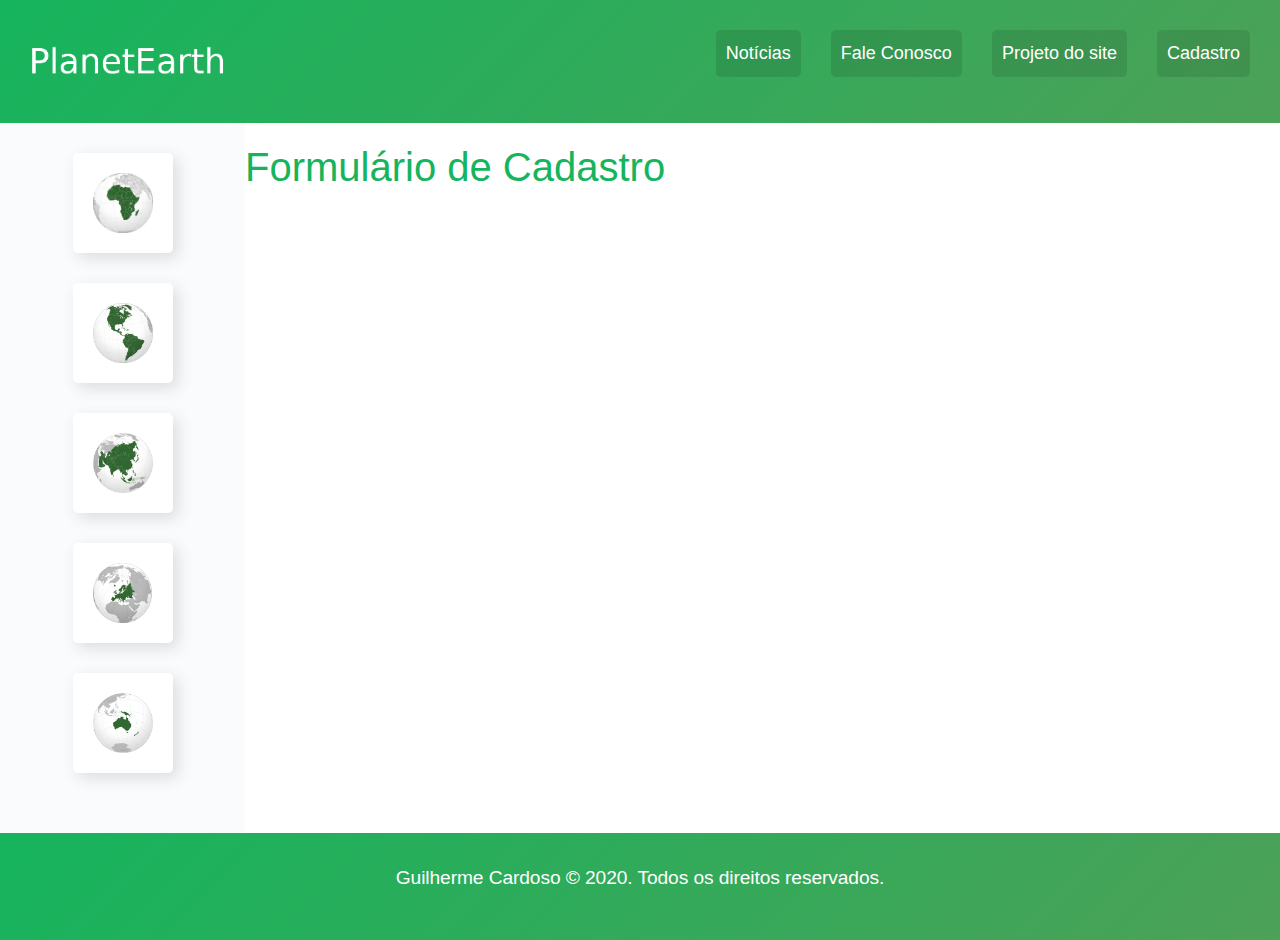
==== cadastro.html @ f1c401f4 "index" ====
<!DOCTYPE html>
<html>
  <head>
    <title>PlanetEarth</title>
    <meta name="viewport" content="width=device-width, initial-scale=1, shrink-to-fit=no">
    <link rel="stylesheet" href="meuestilo.css">
    <link rel="stylesheet" href="public/css/bootstrap.min.css" integrity="sha384-MCw98/SFnGE8fJT3GXwEOngsV7Zt27NXFoaoApmYm81iuXoPkFOJwJ8ERdknLPMO" crossorigin="anonymous">
  </head>
  <body>
    
    <div class="estrutura">
      <!-- HEADER (BARRA DE NAVEGAÇÃO) -->
      <header class="header">
        <a href="terra.html" class="logo"><img src="/imagens/logo.png" alt="PlanetEarth"></a>
        <nav>
          <ul>
            <li><a href="noticias.html">Notícias</a></li>
            <li><a href="faleconosco.html">Fale Conosco</a></li>
            <li><a href="projeto.html">Projeto do site</a></li>
            <li><a href="cadastro.html">Cadastro</a></li>
          </ul>
        </nav>
      </header>

      <!-- SIDENAV -->
      <nav class="sidenav">
        <ul>
          <li><a href="africa.html"><img src="imagens/africa.png" alt="África"></a></li>
          <li><a href="america.html"><img src="imagens/america.png" alt="América"></a></li>
          <li><a href="asia.html"><img src="imagens/asia.png" alt="Ásia"></a></li>
          <li><a href="europa.html"><img src="imagens/europa.png" alt="Europa"></a></li>
          <li><a href="oceania.html"><img src="imagens/oceania.png" alt="Oceania"></a></li>
        </ul>
      </nav>
      <!-- CONTEUDO DA PAGINA -->
      <main>
        <!-- TITULO DO FORMULÁRIO -->
        <div class="titulo">
          <h2 class="h1">Formulário de Cadastro</h2>
        </div>
          <!-- FORMULÁRIO-->
        <form action="" method="POST">
        <!-- Não pode criar um form dentro de outro -->
        



        </form>
      </main>
<!-- FOOTER-->
<footer class="footer">
  <p>Guilherme Cardoso © 2020. Todos os direitos reservados.</p>
</footer>

</div>
      <!-- JavaScript (Opcional) -->
    <!-- jQuery primeiro, depois Popper.js, depois Bootstrap JS -->
    <script src="https://code.jquery.com/jquery-3.3.1.slim.min.js" integrity="sha384-q8i/X+965DzO0rT7abK41JStQIAqVgRVzpbzo5smXKp4YfRvH+8abtTE1Pi6jizo" crossorigin="anonymous"></script>
    <script src="https://cdnjs.cloudflare.com/ajax/libs/popper.js/1.14.3/umd/popper.min.js" integrity="sha384-ZMP7rVo3mIykV+2+9J3UJ46jBk0WLaUAdn689aCwoqbBJiSnjAK/l8WvCWPIPm49" crossorigin="anonymous"></script>
    <script src="https://stackpath.bootstrapcdn.com/bootstrap/4.1.3/js/bootstrap.min.js" integrity="sha384-ChfqqxuZUCnJSK3+MXmPNIyE6ZbWh2IMqE241rYiqJxyMiZ6OW/JmZQ5stwEULTy" crossorigin="anonymous"></script>
</body>
</html>
---- meuestilo.css ----
body, p, h1, ul, li, blockquote {
  padding: 0px;
  margin: 0px
}
  
body {
  font-family: Georgia, serif, Courier;
}
  
li {
  list-style: none;
}
  
a {
  text-decoration: none;
  font-family: sans-serif;
}
#btn-mobile {
  display: none;
}
@media (max-width: 700px) {
    #menu {
      display: block;
      position: absolute;
      width: 100%;
      top: 70px;
      right: 0px;
      background: #e7e7e7;
      transition: 0.6s;
      z-index: 1000;
      height: 0px;
      visibility: hidden;
      overflow-y: hidden;
    }
    #nav.active #menu {
      height: calc(100vh - 70px);
      visibility: visible;
      overflow-y: auto;
    }
    #menu a {
      padding: 1rem 0;
      margin: 0 1rem;
      border-bottom: 2px solid rgba(0, 0, 0, 0.05);
    }
    #btn-mobile {
      display: flex;
      padding: 0.5rem 1rem;
      font-size: 1rem;
      border: none;
      background: none;
      cursor: pointer;
      gap: 0.5rem;
    }
    #hamburger {
      border-top: 2px solid;
      width: 20px;
    }
    #hamburger::after, #hamburger::before {
      content: '';
      display: block;
      width: 20px;
      height: 2px;
      background: currentColor;
      margin-top: 5px;
      transition: 0.3s;
      position: relative;
    }
    #nav.active #hamburger {
      border-top-color: transparent;
    }
    #nav.active #hamburger::before {
      transform: rotate(135deg);
    }
    #nav.active #hamburger::after {
      transform: rotate(-135deg);
      top: -7px;
    }
  
  }

img {
  max-width: 100%;
}
  
  /* GRID GERAL */
  
.estrutura {
  display: grid;
  grid-template-columns: minmax(160px, 1fr) 3fr 300px;
  grid-template-areas:
    "header header header"
    "sidenav content content"
    "footer footer footer"
  ;
}
  
  /*HEADER*/
  
.header {
  grid-area: header;
  background: linear-gradient(135deg, #16b45d, #4ca157);
  padding: 30px;
  display: grid;
  grid-template-columns: 1fr auto;
  align-items: center;
}
  
.logo {
  max-width: 200px;
}
  
.header nav ul {
  display: flex;
  flex-wrap: wrap;
}
  
.header nav a {
  display: block;
  padding: 10px;
  color: white;
  font-size: 1.125em;
  background: rgba(0,0,0,.1);
  border-radius: 5px;
  transition: 0.1s;
}
  
.header nav a:hover {
  background: rgba(0,0,0,.5);
}
  
.header li + li {
  margin-left: 30px;
}
  
  /*SIDENAV*/
  
.sidenav {
  grid-area: sidenav;
  background: #fafbfc;
  padding: 30px;
}
  
.sidenav li a {
  display: block;
  min-width: 60px;
  max-width: 100px;
  margin: 0 auto 30px auto;
  background: white;
  padding: 20px;
  border-radius: 5px;
  box-shadow: 5px 5px 15px 0px rgba(44,44,44,0.15);
  transition: .1s ease-out;
}
  
.sidenav li a:hover {
  background: #16b45d;
}

  /* CONTEÚDO */
.content {
  grid-area: content;
  max-width: 900px;
  margin: 0 auto;
  padding: 30px;
  display: grid;
  grid-template-columns: 1fr 1fr;
  grid-gap: 30px;
}

.col-wide{
  grid-column: 1 / -1;
}
.imagem-1{
  grid-row: span 2;
  align-self: end;
}
p{
  font-size: 1.2em;
  line-height: 1.6;
  letter-spacing: -0.005em;
  color: rgba(0,0,0,.7);
}

.informacoes p + p{
  margin-top: 30px;
}

.titulo{
  color: #16b45d;
}

.titulo h1{
  font-size: 3.75em;
  line-height: 1;
  font-weight: 700;
}

.titulo span{
  font-size: 15px;
  font-style: italic;
}

  .destaque{
  font-size: 16px;
  color: #16b45d;
  max-width: 18em;
}

.citacao, .atributos{
  align-self: start;
  padding: 12px;
  border-radius: 5px;
  box-shadow: 5px 5px 15px 0px rgba(44,44,44,0.15);
  background: linear-gradient(135deg, #4ca157, #16b45d);
}

.citacao p{
  font-size: 1.6em;
  font-style: italic;
  text-align: center;
  color: white;
  max-width: 500px;
  margin: 0 auto;
}

.atributos li{
  color: white;
  font-family: 'Courier New', Courier, monospace;
  font-size: 1.2em;
  padding: 15px;
}

.atributos li + li{
  border-bottom: 2px solid #16b45d ;
}

.atributos li{
  text-align: center;
}

.referencia{
  color: white;
  text-align: right;
}
  

  /* FOOTER */
.footer {
  grid-area: footer;
  background: linear-gradient(135deg, #16b45d, #4ca157);
}

.footer p{
  color: white;
  text-align: center;
  padding: 30px;
}


  /* NOTICIAS  E PROJETO DO SITE */
.notice{
  margin: 100px auto;
}

.titulonotice{
  color: rgba(0,0,0,.7);
}

.h1{
  margin-top: 20px;
}
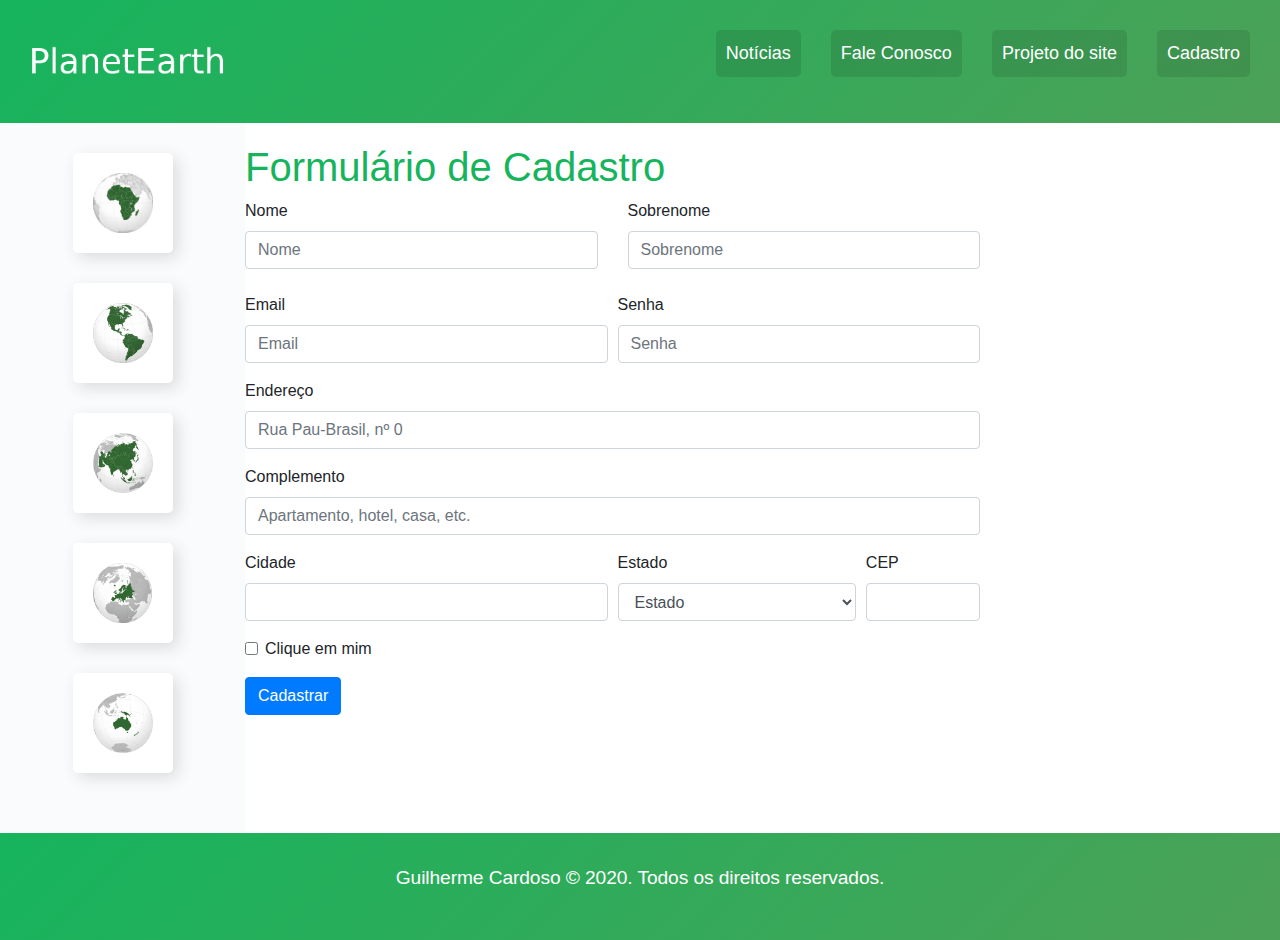
==== commit cfd81dcc: "commit Cadastro" ====
--- a/cadastro.html
+++ b/cadastro.html
@@ -41,7 +41,87 @@
           <!-- FORMULÁRIO-->
         <form action="" method="POST">
         <!-- Não pode criar um form dentro de outro -->
-        
+        <div class="form-group">
+          <div class="row">
+            <div class="col">
+              <label>Nome</label>
+              <input type="text" class="form-control" placeholder="Nome">
+            </div>
+            <div class="col">
+              <label>Sobrenome</label>
+              <input type="text" class="form-control" placeholder="Sobrenome">
+            </div>
+          </div><br>
+          <div class="form-row">
+            <div class="form-group col-md-6">
+              <label for="inputEmail4">Email</label>
+              <input type="email" class="form-control" id="inputEmail4" placeholder="Email">
+            </div>
+            <div class="form-group col-md-6">
+              <label for="inputPassword4">Senha</label>
+              <input type="password" class="form-control" id="inputPassword4" placeholder="Senha">
+            </div>
+          </div>
+          <div class="form-group">
+            <label for="inputAddress">Endereço</label>
+            <input type="text" class="form-control" id="inputAddress" placeholder="Rua Pau-Brasil, nº 0">
+          </div>
+          <div class="form-group">
+            <label for="inputAddress2">Complemento</label>
+            <input type="text" class="form-control" id="inputAddress2" placeholder="Apartamento, hotel, casa, etc.">
+          </div>
+          <div class="form-row">
+            <div class="form-group col-md-6">
+              <label for="inputCity">Cidade</label>
+              <input type="text" class="form-control" id="inputCity">
+            </div>
+            <div class="form-group col-md-4">
+              <label for="inputEstado">Estado</label>
+              <select id="inputEstado" class="form-control">
+                <option>Estado</option>
+                <option>AC</option>
+                <option>AL</option>
+                <option>AP</option>
+                <option>AM</option>
+                <option>BA</option>
+                <option>CE</option>
+                <option>DF</option>
+                <option>ES</option>
+                <option>GO</option>
+                <option>MA</option>
+                <option>MT</option>
+                <option>MS</option>
+                <option>MG</option>
+                <option>PA</option>
+                <option>PB</option>
+                <option>PR</option>
+                <option>PE</option>
+                <option>PI</option>
+                <option>RJ</option>
+                <option>RN</option>
+                <option>RS</option>
+                <option>RO</option>
+                <option>RR</option>
+                <option>SC</option>
+                <option>SP</option>
+                <option>SE</option>
+                <option>TO</option>
+              </select>
+            </div>
+            <div class="form-group col-md-2">
+              <label for="inputCEP">CEP</label>
+              <input type="text" class="form-control" id="inputCEP">
+            </div>
+          </div>
+          <div class="form-group">
+            <div class="form-check">
+              <input class="form-check-input" type="checkbox" id="gridCheck">
+              <label class="form-check-label" for="gridCheck">
+                Clique em mim
+              </label>
+            </div>
+          </div>
+        <button type="submit" class="btn btn-primary">Cadastrar</button>
 
 
 
